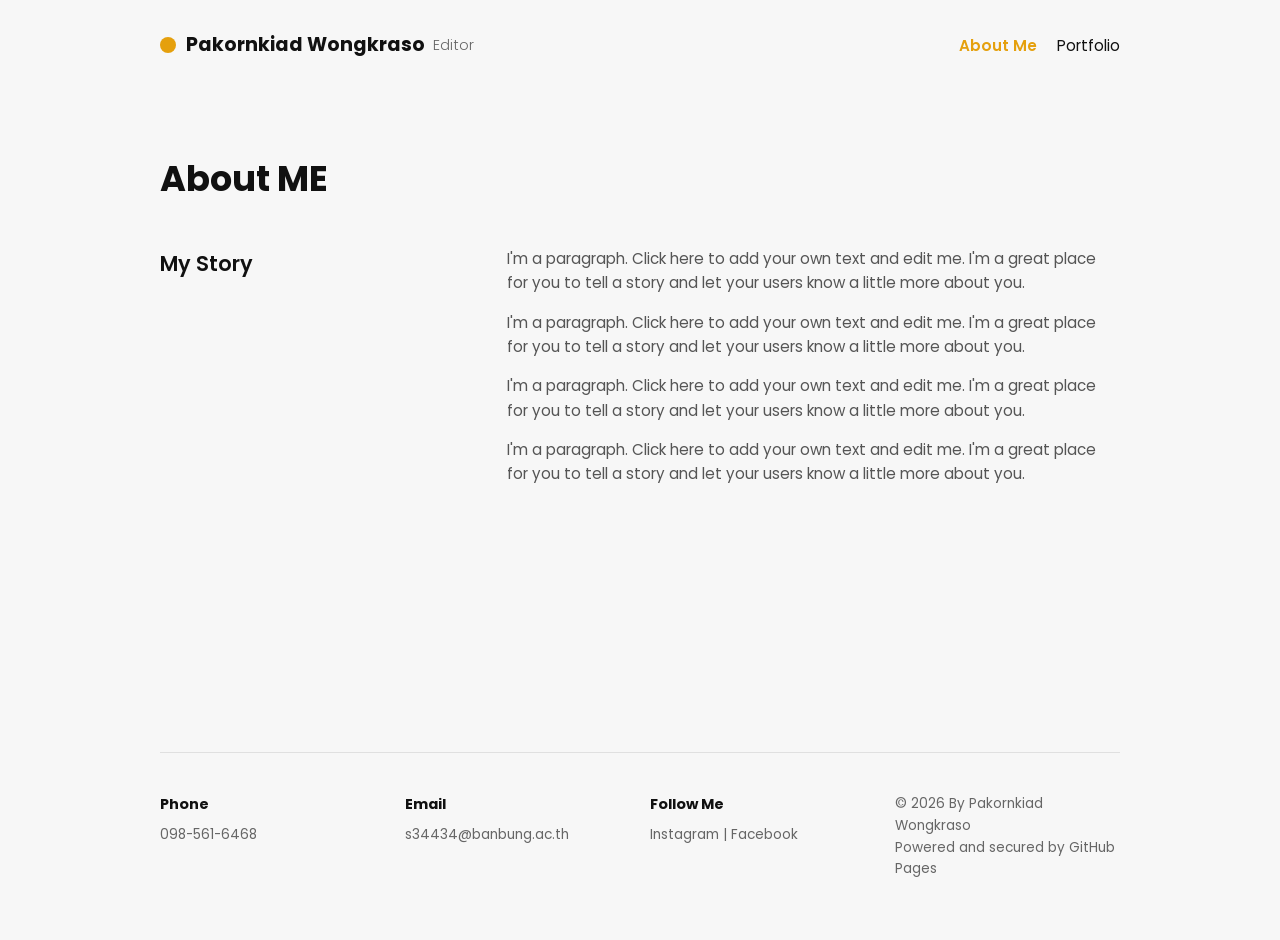
==== about.html @ bad2f82c "Update about.html" ====
<!DOCTYPE html>
<html lang="th">
<head>
  <meta charset="UTF-8">
  <meta name="viewport" content="width=device-width, initial-scale=1.0">
  <title>Pakornkiad Wongkraso - About Me</title>
  <link href="https://fonts.googleapis.com/css2?family=Kanit:wght@300;400;600&family=Poppins:wght@300;400;600;700&display=swap" rel="stylesheet">
  <link rel="stylesheet" href="style.css">
</head>
<body>

  <div class="container">
    <nav>
      <a href="index.html" class="logo">
        <div class="logo-dot"></div>
        Pakornkiad Wongkraso <span>Editor</span>
      </a>
      <ul class="nav-links">
        <li><a href="about.html" class="active">About Me</a></li>
        <li><a href="portfolio.html">Portfolio</a></li>
      </ul>
    </nav>

    <section>
      <h2 class="section-title">About ME</h2>
      <div class="about-grid">
        <div>
          <h3>My Story</h3>
        </div>
        <div>
          <p>I'm a paragraph. Click here to add your own text and edit me. I'm a great place for you to tell a story and let your users know a little more about you.</p>
          <p>I'm a paragraph. Click here to add your own text and edit me. I'm a great place for you to tell a story and let your users know a little more about you.</p>
          <p>I'm a paragraph. Click here to add your own text and edit me. I'm a great place for you to tell a story and let your users know a little more about you.</p>
          <p>I'm a paragraph. Click here to add your own text and edit me. I'm a great place for you to tell a story and let your users know a little more about you.</p>
        </div>
      </div>
    </section>

    <footer>
      <div class="footer-grid">
        <div class="footer-col">
          <h4>Phone</h4>
          <p>098-561-6468</p>
        </div>
        <div class="footer-col">
          <h4>Email</h4>
          <p>s34434@banbung.ac.th</p>
        </div>
        <div class="footer-col">
          <h4>Follow Me</h4>
          <p><a href="https://www.instagram.com/pakornkiad.w?stkn=eTB2OW9nMTAybW9l" target="_blank" rel="noopener noreferrer">Instagram</a> | 
  <a href="https://www.facebook.com/share/18WKj91gMg/" target="_blank" rel="noopener noreferrer">Facebook</a></p>
        </div>
        <div class="footer-col">
          <p>© 2026 By Pakornkiad Wongkraso<br>Powered and secured by GitHub Pages</p>
        </div>
      </div>
    </footer>
  </div>

</body>
</html>
---- style.css ----
* {
  box-sizing: border-box;
  margin: 0;
  padding: 0;
}

body {
  font-family: 'Poppins', 'Kanit', sans-serif;
  background-color: #f7f7f7;
  color: #111111;
  line-height: 1.6;
}

.container {
  max-width: 1000px;
  margin: 0 auto;
  padding: 0 20px;
}

/* --- Navigation --- */
nav {
  display: flex;
  justify-content: space-between;
  align-items: center;
  padding: 30px 0;
  background-color: #f7f7f7;
  position: sticky;
  top: 0;
  z-index: 100;
}

.logo {
  display: flex;
  align-items: center;
  font-weight: 700;
  font-size: 1.2rem;
  text-decoration: none;
  color: #111;
}

.logo-dot {
  width: 16px;
  height: 16px;
  background-color: #e5a00d;
  border-radius: 50%;
  margin-right: 10px;
}

.logo span {
  font-weight: 300;
  color: #666;
  font-size: 0.9rem;
  margin-left: 8px;
}

.nav-links {
  display: flex;
  list-style: none;
  gap: 20px;
}

.nav-links a {
  text-decoration: none;
  color: #111;
  font-size: 0.95rem;
  font-weight: 400;
  transition: color 0.3s;
}

.nav-links a:hover,
.nav-links a.active {
  color: #e5a00d;
  font-weight: 600;
}

/* --- Sections General --- */
section {
  padding: 60px 0;
}

/* --- Hero Section (index.html) --- */
.hero {
  display: flex;
  align-items: center;
  justify-content: center;
  gap: 50px;
  min-height: 65vh;
}

.hero-img-container {
  width: 320px;
  height: 320px;
  border-radius: 50%;
  overflow: hidden;
  flex-shrink: 0;
}

.hero-img-container img {
  width: 100%;
  height: 100%;
  object-fit: cover;
}

.hero-content {
  max-width: 450px;
}

.hero-content h1 {
  font-size: 4rem;
  font-weight: 700;
  line-height: 1.1;
  margin-bottom: 20px;
}

.hero-content h3 {
  font-size: 1.1rem;
  font-weight: 600;
  margin-bottom: 10px;
}

.hero-content p {
  color: #555;
  font-size: 0.95rem;
  margin-bottom: 30px;
}

.circle-buttons {
  display: flex;
  gap: 20px;
}

.btn-circle {
  width: 100px;
  height: 100px;
  border-radius: 50%;
  display: flex;
  justify-content: center;
  align-items: center;
  text-decoration: none;
  color: #111;
  font-weight: 600;
  font-size: 0.9rem;
  transition: transform 0.2s;
}

.btn-circle:hover {
  transform: scale(1.05);
}

.btn-yellow { background-color: #e5a00d; }
.btn-red { background-color: #ff5232; }

/* --- About Section (about.html) --- */
.section-title {
  font-size: 2.2rem;
  font-weight: 700;
  margin-bottom: 40px;
}

.about-grid {
  display: grid;
  grid-template-columns: 1fr 2fr;
  gap: 40px;
  min-height: 45vh;
}

.about-grid h3 {
  font-size: 1.3rem;
  font-weight: 600;
}

.about-grid p {
  color: #555;
  margin-bottom: 15px;
  font-size: 0.95rem;
}

/* --- Portfolio Section (portfolio.html) --- */
.portfolio-item {
  display: grid;
  grid-template-columns: 1fr 1fr;
  gap: 40px;
  align-items: center;
  margin-bottom: 60px;
}

.portfolio-info h3 {
  font-size: 1.4rem;
  font-weight: 600;
  margin-bottom: 15px;
}

.portfolio-info p {
  color: #555;
  font-size: 0.95rem;
}

.portfolio-img img {
  width: 100%;
  height: 280px;
  object-fit: cover;
  border-radius: 4px;
}

/* --- Footer --- */
footer {
  padding: 40px 0 60px;
  border-top: 1px solid #e0e0e0;
  margin-top: 40px;
}

.footer-grid {
  display: grid;
  grid-template-columns: repeat(4, 1fr);
  gap: 20px;
  font-size: 0.85rem;
}

.footer-col h4 {
  font-size: 0.9rem;
  margin-bottom: 8px;
}

.footer-col p, .footer-col a {
  color: #666;
  text-decoration: none;
}

.footer-col a:hover {
  color: #111;
}

/* Responsive */
@media (max-width: 768px) {
  .hero {
    flex-direction: column;
    text-align: center;
  }
  .circle-buttons {
    justify-content: center;
  }
  .about-grid, .portfolio-item, .footer-grid {
    grid-template-columns: 1fr;
  }
}
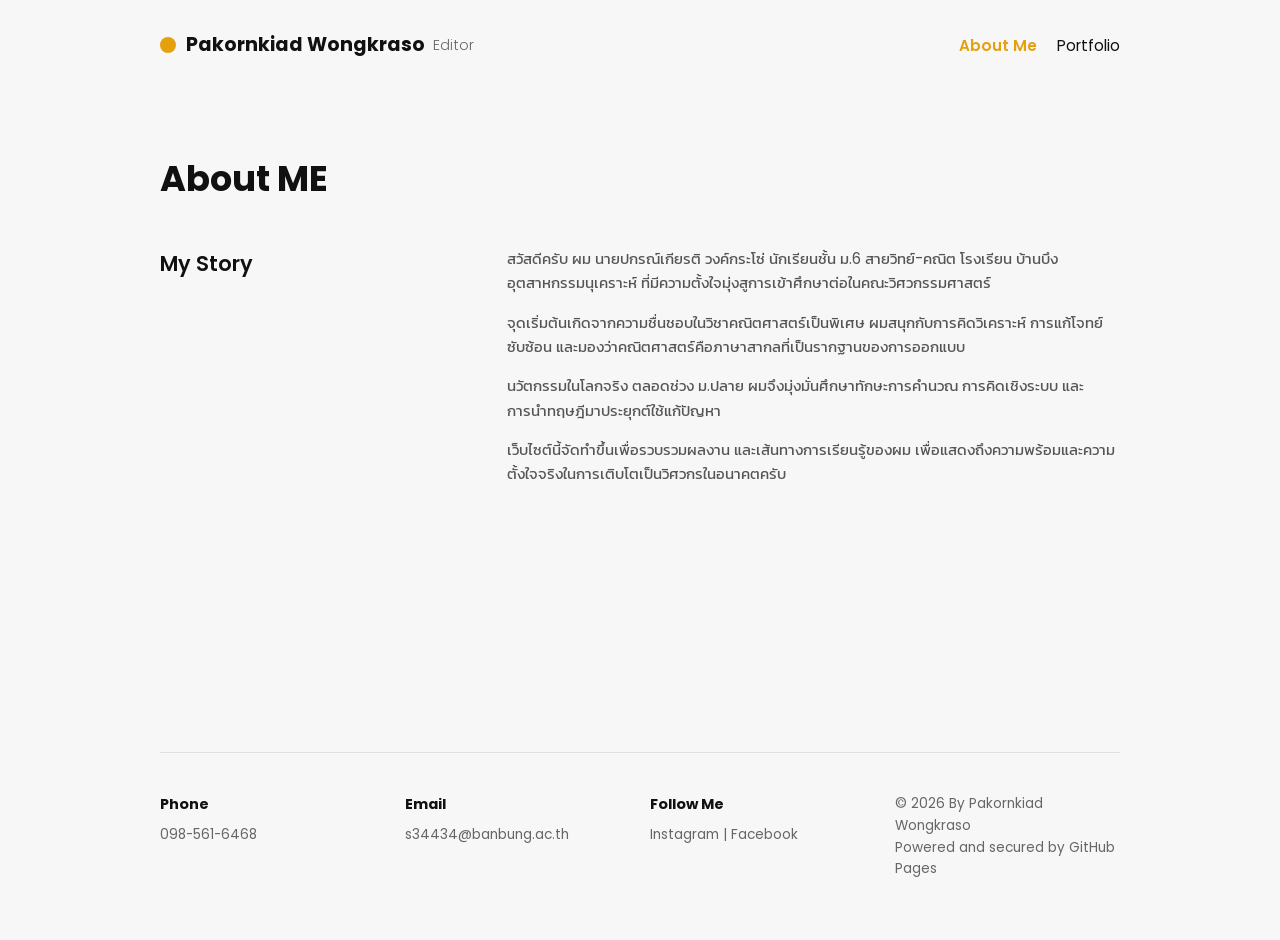
==== commit 12dfa838: "Update about.html" ====
--- a/about.html
+++ b/about.html
@@ -28,10 +28,10 @@
           <h3>My Story</h3>
         </div>
         <div>
-          <p>I'm a paragraph. Click here to add your own text and edit me. I'm a great place for you to tell a story and let your users know a little more about you.</p>
-          <p>I'm a paragraph. Click here to add your own text and edit me. I'm a great place for you to tell a story and let your users know a little more about you.</p>
-          <p>I'm a paragraph. Click here to add your own text and edit me. I'm a great place for you to tell a story and let your users know a little more about you.</p>
-          <p>I'm a paragraph. Click here to add your own text and edit me. I'm a great place for you to tell a story and let your users know a little more about you.</p>
+          <p>สวัสดีครับ ผม นายปกรณ์เกียรติ วงค์กระโซ่ นักเรียนชั้น ม.6 สายวิทย์-คณิต โรงเรียน บ้านบึงอุตสาหกรรมนุเคราะห์ ที่มีความตั้งใจมุ่งสูการเข้าศึกษาต่อในคณะวิศวกรรมศาสตร์</p>
+          <p>จุดเริ่มต้นเกิดจากความชื่นชอบในวิชาคณิตศาสตร์เป็นพิเศษ ผมสนุกกับการคิดวิเคราะห์ การแก้โจทย์ซับซ้อน และมองว่าคณิตศาสตร์คือภาษาสากลที่เป็นรากฐานของการออกแบบ</p>
+          <p>นวัตกรรมในโลกจริง ตลอดช่วง ม.ปลาย ผมจึงมุ่งมั่นศึกษาทักษะการคำนวณ การคิดเชิงระบบ และการนำทฤษฎีมาประยุกต์ใช้แก้ปัญหา</p>
+          <p>เว็บไซต์นี้จัดทำขึ้นเพื่อรวบรวมผลงาน และเส้นทางการเรียนรู้ของผม เพื่อแสดงถึงความพร้อมและความตั้งใจจริงในการเติบโตเป็นวิศวกรในอนาคตครับ</p>
         </div>
       </div>
     </section>
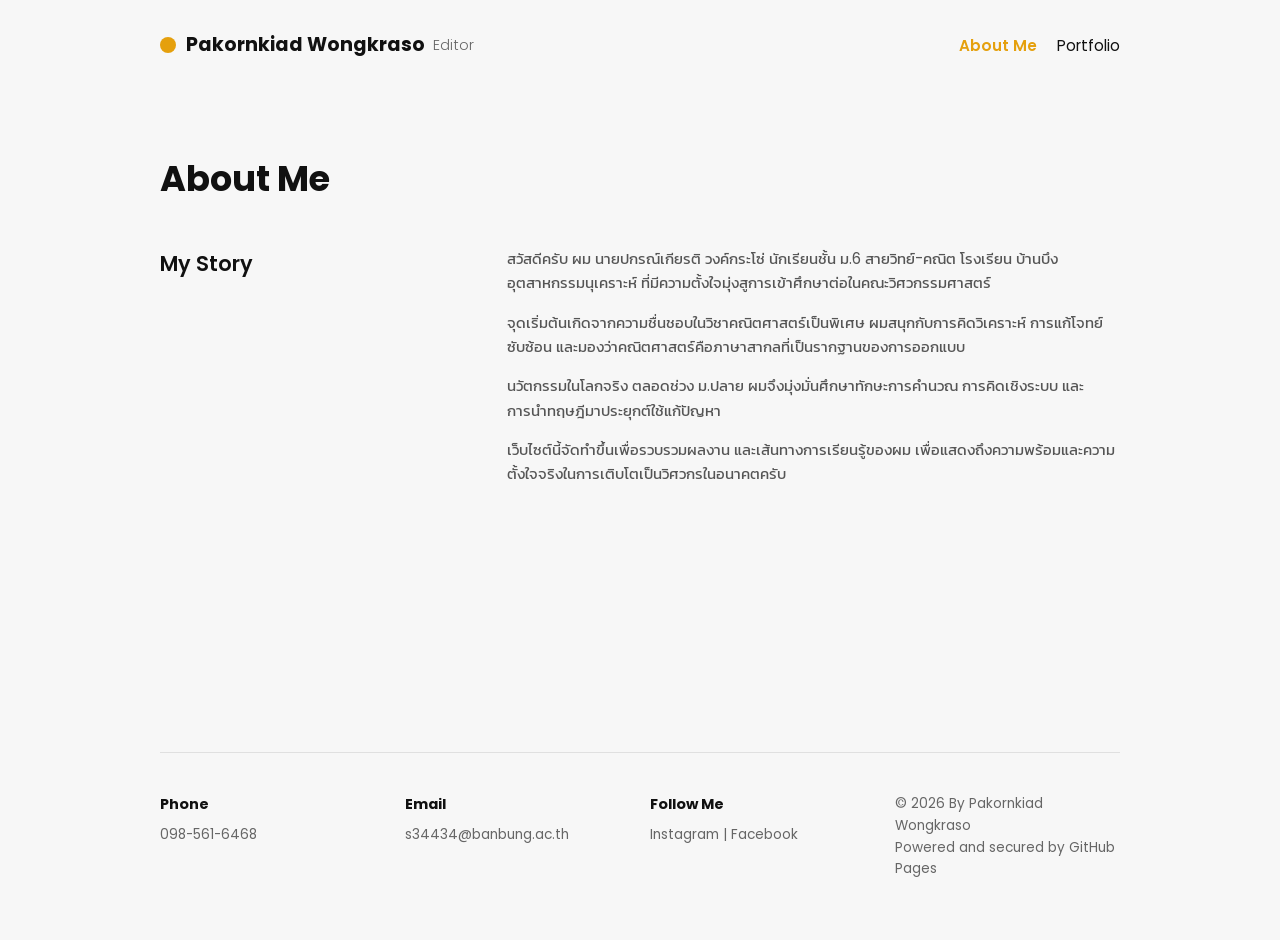
==== commit ff0a1c11: "Update about.html" ====
--- a/about.html
+++ b/about.html
@@ -22,7 +22,7 @@
     </nav>
 
     <section>
-      <h2 class="section-title">About ME</h2>
+      <h2 class="section-title">About Me</h2>
       <div class="about-grid">
         <div>
           <h3>My Story</h3>
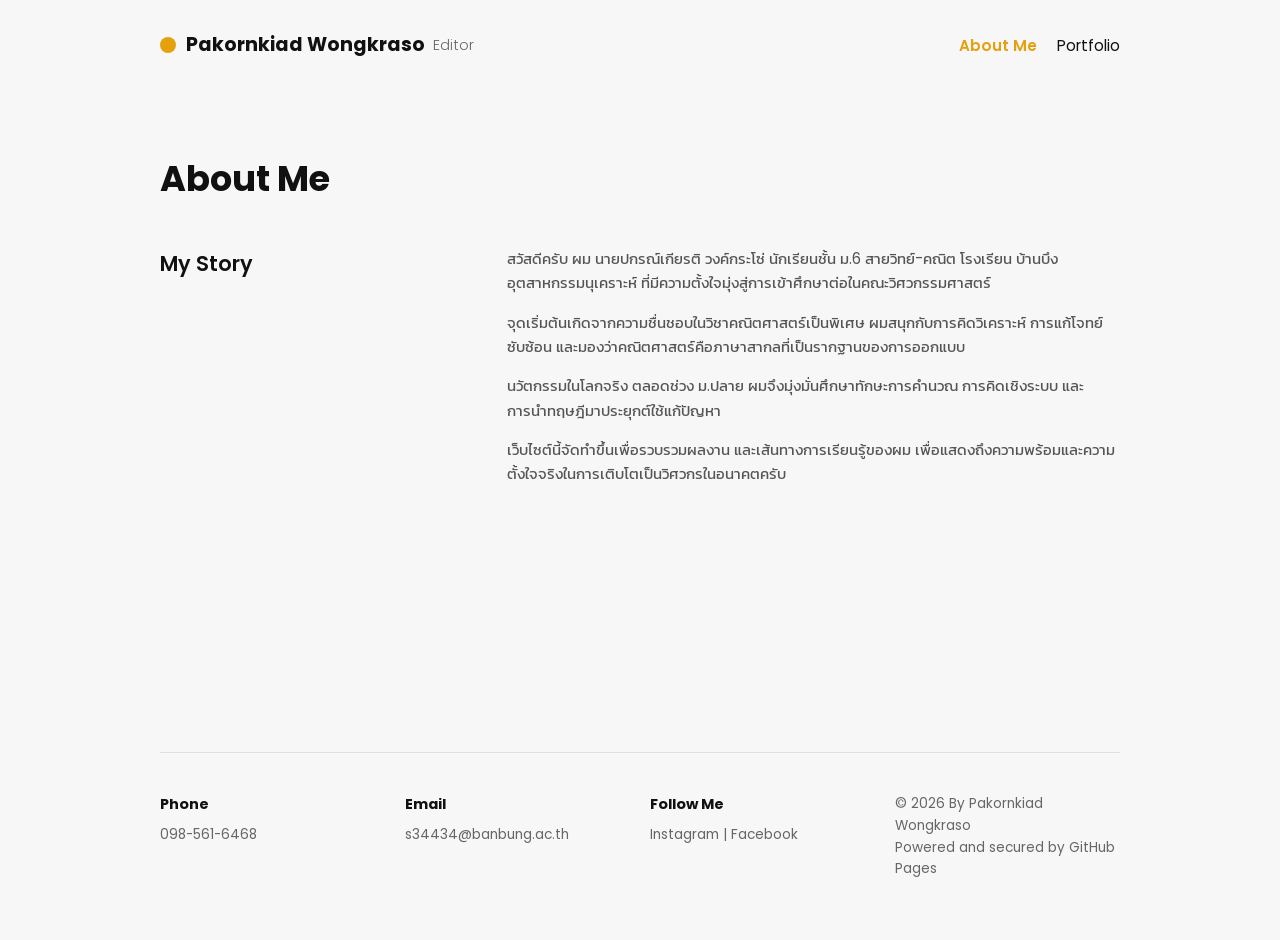
==== commit 76b8cfc5: "Update about.html" ====
--- a/about.html
+++ b/about.html
@@ -28,7 +28,7 @@
           <h3>My Story</h3>
         </div>
         <div>
-          <p>สวัสดีครับ ผม นายปกรณ์เกียรติ วงค์กระโซ่ นักเรียนชั้น ม.6 สายวิทย์-คณิต โรงเรียน บ้านบึงอุตสาหกรรมนุเคราะห์ ที่มีความตั้งใจมุ่งสูการเข้าศึกษาต่อในคณะวิศวกรรมศาสตร์</p>
+          <p>สวัสดีครับ ผม นายปกรณ์เกียรติ วงค์กระโซ่ นักเรียนชั้น ม.6 สายวิทย์-คณิต โรงเรียน บ้านบึงอุตสาหกรรมนุเคราะห์ ที่มีความตั้งใจมุ่งสู่การเข้าศึกษาต่อในคณะวิศวกรรมศาสตร์</p>
           <p>จุดเริ่มต้นเกิดจากความชื่นชอบในวิชาคณิตศาสตร์เป็นพิเศษ ผมสนุกกับการคิดวิเคราะห์ การแก้โจทย์ซับซ้อน และมองว่าคณิตศาสตร์คือภาษาสากลที่เป็นรากฐานของการออกแบบ</p>
           <p>นวัตกรรมในโลกจริง ตลอดช่วง ม.ปลาย ผมจึงมุ่งมั่นศึกษาทักษะการคำนวณ การคิดเชิงระบบ และการนำทฤษฎีมาประยุกต์ใช้แก้ปัญหา</p>
           <p>เว็บไซต์นี้จัดทำขึ้นเพื่อรวบรวมผลงาน และเส้นทางการเรียนรู้ของผม เพื่อแสดงถึงความพร้อมและความตั้งใจจริงในการเติบโตเป็นวิศวกรในอนาคตครับ</p>
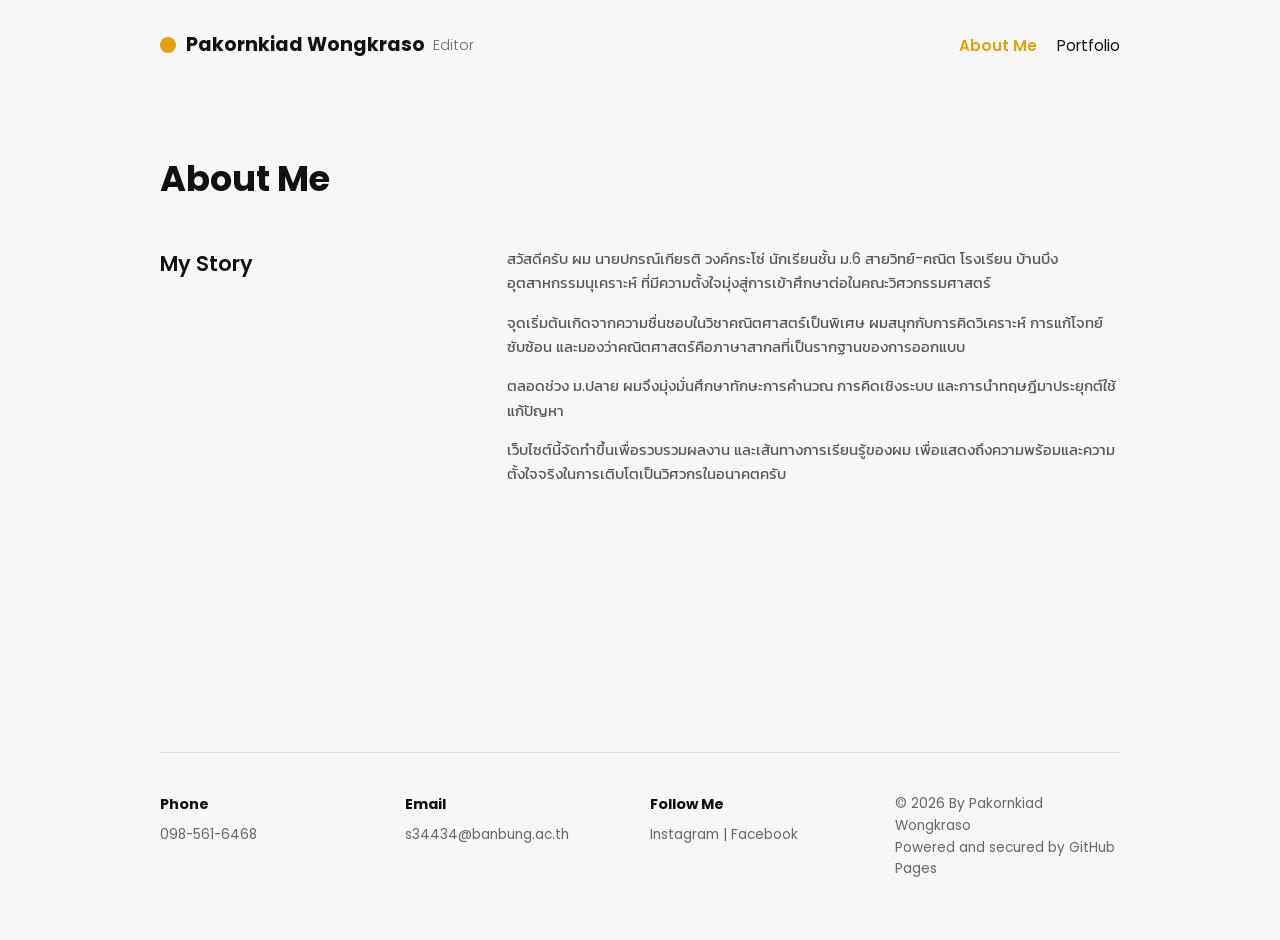
==== commit 1117ea87: "Update about.html" ====
--- a/about.html
+++ b/about.html
@@ -30,7 +30,7 @@
         <div>
           <p>สวัสดีครับ ผม นายปกรณ์เกียรติ วงค์กระโซ่ นักเรียนชั้น ม.6 สายวิทย์-คณิต โรงเรียน บ้านบึงอุตสาหกรรมนุเคราะห์ ที่มีความตั้งใจมุ่งสู่การเข้าศึกษาต่อในคณะวิศวกรรมศาสตร์</p>
           <p>จุดเริ่มต้นเกิดจากความชื่นชอบในวิชาคณิตศาสตร์เป็นพิเศษ ผมสนุกกับการคิดวิเคราะห์ การแก้โจทย์ซับซ้อน และมองว่าคณิตศาสตร์คือภาษาสากลที่เป็นรากฐานของการออกแบบ</p>
-          <p>นวัตกรรมในโลกจริง ตลอดช่วง ม.ปลาย ผมจึงมุ่งมั่นศึกษาทักษะการคำนวณ การคิดเชิงระบบ และการนำทฤษฎีมาประยุกต์ใช้แก้ปัญหา</p>
+          <p>ตลอดช่วง ม.ปลาย ผมจึงมุ่งมั่นศึกษาทักษะการคำนวณ การคิดเชิงระบบ และการนำทฤษฎีมาประยุกต์ใช้แก้ปัญหา</p>
           <p>เว็บไซต์นี้จัดทำขึ้นเพื่อรวบรวมผลงาน และเส้นทางการเรียนรู้ของผม เพื่อแสดงถึงความพร้อมและความตั้งใจจริงในการเติบโตเป็นวิศวกรในอนาคตครับ</p>
         </div>
       </div>
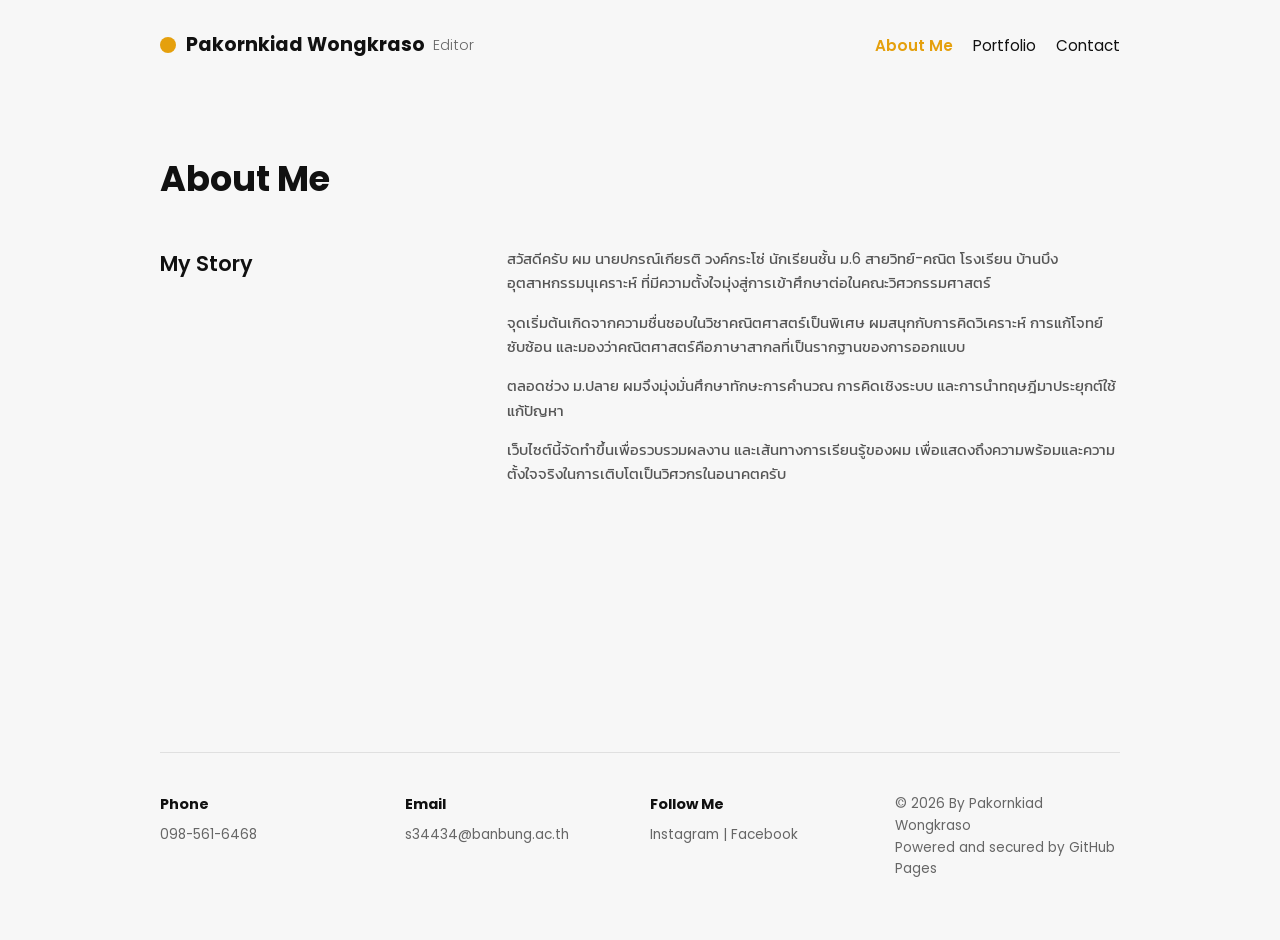
==== commit 730d6fec: "Update about.html" ====
--- a/about.html
+++ b/about.html
@@ -18,6 +18,7 @@
       <ul class="nav-links">
         <li><a href="about.html" class="active">About Me</a></li>
         <li><a href="portfolio.html">Portfolio</a></li>
+        <li><a href="contact.html">Contact</a></li>
       </ul>
     </nav>
 
--- a/style.css
+++ b/style.css
@@ -175,31 +175,74 @@
   font-size: 0.95rem;
 }
 
-/* --- Portfolio Section (portfolio.html) --- */
+/* --- Portfolio Card Layout (1 การ์ด/แถว + รูปขยายตามจริง) --- */
+.portfolio-container {
+  display: grid;
+  grid-template-columns: 1fr;
+  gap: 32px;
+  margin-top: 30px;
+}
+
 .portfolio-item {
-  display: grid;
-  grid-template-columns: 1fr 1fr;
-  gap: 40px;
-  align-items: center;
-  margin-bottom: 60px;
+  background: #ffffff;
+  border: 2px solid #e0e0e0;
+  border-radius: 16px;
+  overflow: hidden;
+  display: flex;
+  flex-direction: column;
+  transition: all 0.3s cubic-bezier(0.16, 1, 0.3, 1);
+  box-shadow: 0 4px 12px rgba(0, 0, 0, 0.04);
+}
+
+.portfolio-item:hover {
+  transform: translateY(-8px);
+  border-color: #111111;
+  box-shadow: 0 16px 32px rgba(0, 0, 0, 0.1);
+}
+
+.portfolio-img {
+  width: 100%;
+  background-color: #f9fa0f2; /* สีพื้นหลังช่วยขับให้รูปโดดเด่น */
+  display: flex;
+  justify-content: center;
+  align-items: center;
+  padding: 28px 20px; /* เว้นระยะรอบรูป */
+  border-bottom: 1px solid #eee;
+}
+
+.portfolio-img img {
+  max-width: 50%; /* ปรับลดขนาดความกว้างภาพ (ปรับเป็น 60% - 80% ตามชอบได้ครับ) */
+  max-height: 380px; /* จำกัดความสูงไม่ให้รูปยืดสูงเกินไป */
+  width: auto;
+  height: auto;
+  border-radius: 8px; /* ความโค้งมนของขอบรูป */
+  box-shadow: 0 4px 16px rgba(0, 0, 0, 0.08); /* เงาบางๆ ให้รูปดูลอยนวล */
+  transition: transform 0.3s ease;
+}
+
+.portfolio-item:hover .portfolio-img img {
+  transform: scale(1.03); /* เอฟเฟกต์ขยายเล็กน้อยตอน hover */
+}
+.portfolio-info {
+  padding: 24px;
+  display: flex;
+  flex-direction: column;
+  justify-content: space-between;
+  flex-grow: 1;
 }
 
 .portfolio-info h3 {
-  font-size: 1.4rem;
-  font-weight: 600;
-  margin-bottom: 15px;
+  font-size: 1.2rem;
+  font-weight: 600;
+  color: #111;
+  margin-bottom: 12px;
+  line-height: 1.4;
 }
 
 .portfolio-info p {
+  font-size: 0.95rem;
   color: #555;
-  font-size: 0.95rem;
-}
-
-.portfolio-img img {
-  width: 100%;
-  height: 280px;
-  object-fit: cover;
-  border-radius: 4px;
+  line-height: 1.6;
 }
 
 /* --- Footer --- */
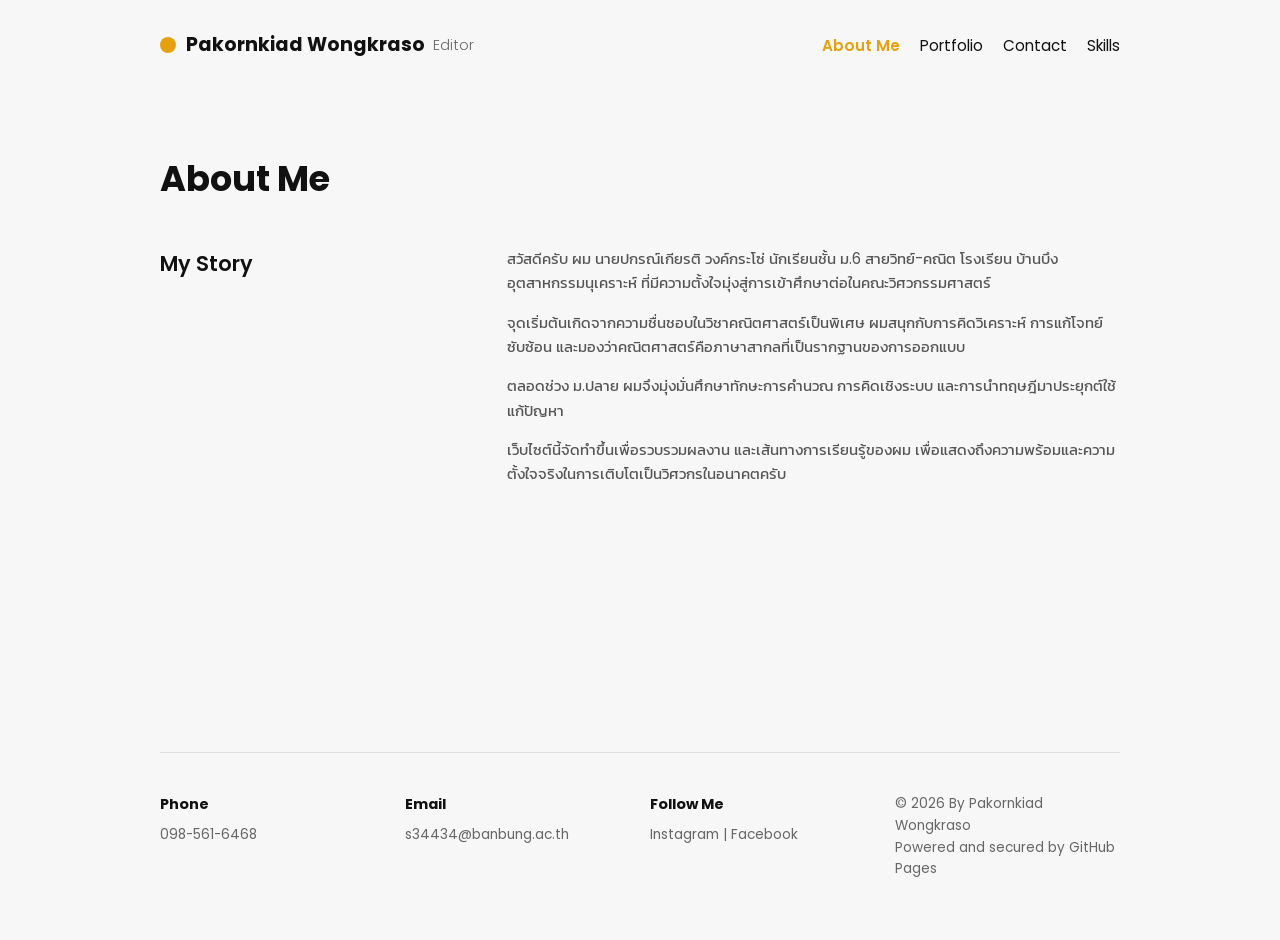
==== commit c58dc16a: "Update about.html" ====
--- a/about.html
+++ b/about.html
@@ -19,6 +19,7 @@
         <li><a href="about.html" class="active">About Me</a></li>
         <li><a href="portfolio.html">Portfolio</a></li>
         <li><a href="contact.html">Contact</a></li>
+        <li><a href="skills.html">Skills</a></li>
       </ul>
     </nav>
 
--- a/style.css
+++ b/style.css
@@ -286,3 +286,233 @@
     grid-template-columns: 1fr;
   }
 }
+
+/* --- Contact Popup Styling --- */
+.contact-page-bg {
+  min-height: 100vh;
+  position: relative;
+  overflow: hidden;
+}
+
+/* พื้นหลังมืดและเบลอ (Backdrop Blur) */
+.popup-overlay {
+  position: fixed;
+  top: 0;
+  left: 0;
+  width: 100%;
+  height: 100%;
+  background: rgba(0, 0, 0, 0.4);
+  backdrop-filter: blur(8px);
+  display: flex;
+  justify-content: center;
+  align-items: center;
+  z-index: 999;
+  padding: 20px;
+}
+
+/* กล่อง Popup เด้งขึ้นมา */
+.popup-card {
+  background: #ffffff;
+  width: 100%;
+  max-width: 440px;
+  border-radius: 24px;
+  padding: 32px 28px;
+  box-shadow: 0 20px 50px rgba(0, 0, 0, 0.2);
+  border: 1px solid rgba(255, 255, 255, 0.8);
+  
+  /* Animation เด้งขยาย */
+  animation: popupScale 0.4s cubic-bezier(0.175, 0.885, 0.32, 1.275) forwards;
+}
+
+@keyframes popupScale {
+  0% {
+    opacity: 0;
+    transform: scale(0.85) translateY(20px);
+  }
+  100% {
+    opacity: 1;
+    transform: scale(1) translateY(0);
+  }
+}
+
+.popup-header {
+  text-align: center;
+  margin-bottom: 24px;
+}
+
+.popup-header .badge {
+  background: #f0f0f0;
+  color: #666;
+  font-size: 0.75rem;
+  font-weight: 700;
+  letter-spacing: 1.5px;
+  padding: 6px 12px;
+  border-radius: 20px;
+  display: inline-block;
+  margin-bottom: 10px;
+}
+
+.popup-header h2 {
+  font-size: 1.5rem;
+  color: #111;
+  margin-bottom: 6px;
+}
+
+.popup-header p {
+  font-size: 0.88rem;
+  color: #777;
+}
+
+.popup-actions {
+  display: flex;
+  flex-direction: column;
+  gap: 12px;
+}
+
+/* ปุ่มการกระทำ (Action Card) */
+.contact-action-btn {
+  display: flex;
+  align-items: center;
+  padding: 14px 18px;
+  background: #f9f9f9;
+  border: 1.5px solid #eee;
+  border-radius: 16px;
+  text-decoration: none;
+  color: #111;
+  transition: all 0.25s ease;
+}
+
+.contact-action-btn:hover {
+  transform: translateX(4px) translateY(-2px);
+  background: #ffffff;
+  border-color: #111;
+  box-shadow: 0 8px 20px rgba(0, 0, 0, 0.08);
+}
+
+.btn-icon {
+  font-size: 1.4rem;
+  margin-right: 14px;
+  width: 32px;
+  text-align: center;
+}
+
+.btn-text {
+  display: flex;
+  flex-direction: column;
+  flex-grow: 1;
+}
+
+.btn-text .title {
+  font-size: 0.95rem;
+  font-weight: 600;
+  color: #111;
+}
+
+.btn-text .detail {
+  font-size: 0.8rem;
+  color: #666;
+}
+
+.arrow {
+  font-size: 1.1rem;
+  color: #aaa;
+  transition: transform 0.25s ease, color 0.25s ease;
+}
+
+.contact-action-btn:hover .arrow {
+  color: #111;
+  transform: translate(2px, -2px);
+}
+
+.popup-footer {
+  text-align: center;
+  margin-top: 24px;
+  padding-top: 16px;
+  border-top: 1px solid #f0f0f0;
+}
+
+.back-home-btn {
+  color: #888;
+  font-size: 0.85rem;
+  text-decoration: none;
+  font-weight: 600;
+  transition: color 0.2s ease;
+}
+
+.back-home-btn:hover {
+  color: #111;
+}
+/* --- Skills Section Styling --- */
+.section-subtitle {
+  color: #666666;
+  font-size: 0.95rem;
+  margin-top: -10px;
+  margin-bottom: 32px;
+}
+
+.skills-grid {
+  display: grid;
+  grid-template-columns: repeat(auto-fit, minmax(260px, 1fr));
+  gap: 24px;
+  margin-bottom: 60px;
+}
+
+.skills-card {
+  background: #ffffff;
+  border: 2px solid #e0e0e0;
+  border-radius: 16px;
+  padding: 28px 24px;
+  transition: all 0.3s cubic-bezier(0.16, 1, 0.3, 1);
+  display: flex;
+  flex-direction: column;
+  box-shadow: 0 4px 12px rgba(0, 0, 0, 0.04);
+}
+
+.skills-card:hover {
+  transform: translateY(-6px);
+  border-color: #111111;
+  box-shadow: 0 16px 32px rgba(0, 0, 0, 0.08);
+}
+
+.skills-card-icon {
+  font-size: 2.2rem;
+  margin-bottom: 16px;
+}
+
+.skills-card h3 {
+  font-size: 1.15rem;
+  font-weight: 600;
+  color: #111111;
+  margin-bottom: 8px;
+}
+
+.skills-card p {
+  font-size: 0.88rem;
+  color: #666666;
+  line-height: 1.5;
+  margin-bottom: 20px;
+  flex-grow: 1;
+}
+
+.tag-container {
+  display: flex;
+  flex-wrap: wrap;
+  gap: 8px;
+}
+
+.skill-tag {
+  background: #f4f4f5;
+  color: #222222;
+  border: 1px solid #e4e4e7;
+  border-radius: 8px;
+  padding: 6px 12px;
+  font-size: 0.8rem;
+  font-weight: 500;
+  transition: all 0.2s ease;
+}
+
+.skills-card:hover .skill-tag {
+  background: #111111;
+  color: #ffffff;
+  border-color: #111111;
+}
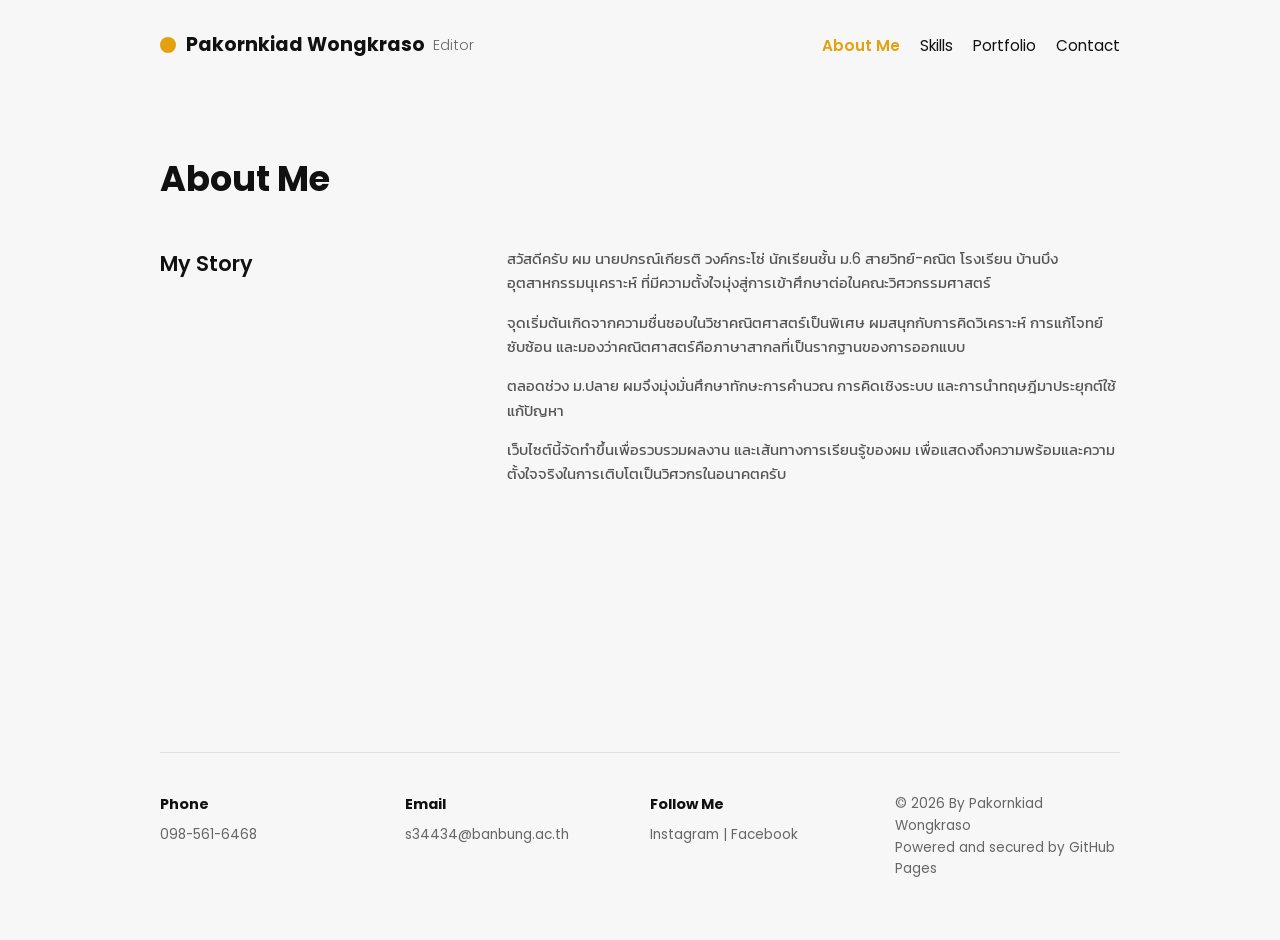
==== commit ac1ca619: "Update about.html" ====
--- a/about.html
+++ b/about.html
@@ -17,9 +17,9 @@
       </a>
       <ul class="nav-links">
         <li><a href="about.html" class="active">About Me</a></li>
+        <li><a href="skills.html">Skills</a></li>
         <li><a href="portfolio.html">Portfolio</a></li>
         <li><a href="contact.html">Contact</a></li>
-        <li><a href="skills.html">Skills</a></li>
       </ul>
     </nav>
 
--- a/style.css
+++ b/style.css
@@ -516,3 +516,14 @@
   color: #ffffff;
   border-color: #111111;
 }
+/* สีปุ่ม Skills */
+.btn-circle.btn-blue {
+  background-color: #2563eb;
+  color: #ffffff;
+}
+
+.btn-circle.btn-blue:hover {
+  background-color: #1d4ed8;
+  transform: translateY(-3px);
+  box-shadow: 0 8px 16px rgba(37, 99, 235, 0.3);
+}
